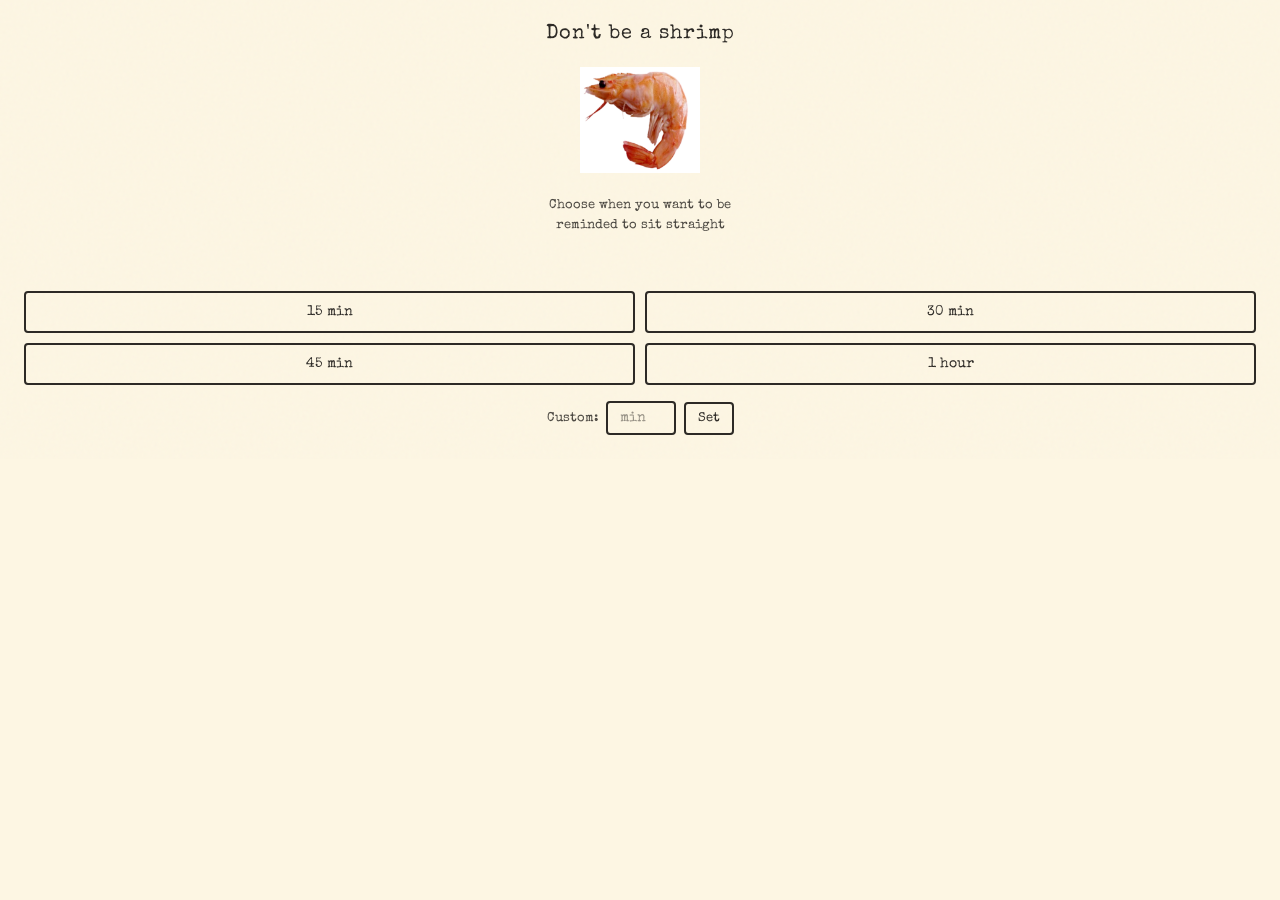
==== popup.html @ a09875b5 "Add Chrome extension for posture reminders - Manifest V3 with alarms, notifications, storage permiss" ====
<!DOCTYPE html>
<html lang="en">
<head>
  <meta charset="UTF-8">
  <meta name="viewport" content="width=device-width, initial-scale=1.0">
  <title>Don't Be A Shrimp</title>
  <link rel="preconnect" href="https://fonts.googleapis.com">
  <link rel="preconnect" href="https://fonts.gstatic.com" crossorigin>
  <link href="https://fonts.googleapis.com/css2?family=Special+Elite&display=swap" rel="stylesheet">
  <link rel="stylesheet" href="popup.css">
</head>
<body>
  <div class="container">
    <h1>Don't be a shrimp</h1>

    <div class="shrimp-container">
      <img src="images/image.png" alt="Shrimp" class="shrimp-image" onerror="this.style.display='none'; this.nextElementSibling.style.display='flex';">
      <div class="shrimp-placeholder">🦐</div>
    </div>

    <p class="instruction">Choose when you want to be reminded to sit straight</p>

    <div id="feedback" class="feedback"></div>

    <div class="interval-buttons">
      <button class="interval-btn" data-minutes="15">15 min</button>
      <button class="interval-btn" data-minutes="30">30 min</button>
      <button class="interval-btn" data-minutes="45">45 min</button>
      <button class="interval-btn" data-minutes="60">1 hour</button>
    </div>

    <div class="custom-interval">
      <label for="custom-minutes">Custom:</label>
      <input type="number" id="custom-minutes" min="1" max="1440" placeholder="min">
      <button id="custom-btn">Set</button>
    </div>
  </div>

  <script src="popup.js"></script>
</body>
</html>
---- popup.css ----
* {
  margin: 0;
  padding: 0;
  box-sizing: border-box;
}

body {
  font-family: 'Special Elite', 'Courier New', monospace;
  background-color: #FDF6E3;
  color: #2D2A26;
  min-width: 280px;
  position: relative;
}

/* Paper texture overlay */
body::before {
  content: '';
  position: absolute;
  top: 0;
  left: 0;
  right: 0;
  bottom: 0;
  background-image: url("data:image/svg+xml,%3Csvg viewBox='0 0 200 200' xmlns='http://www.w3.org/2000/svg'%3E%3Cfilter id='noise'%3E%3CfeTurbulence type='fractalNoise' baseFrequency='0.65' numOctaves='3' stitchTiles='stitch'/%3E%3C/filter%3E%3Crect width='100%25' height='100%25' filter='url(%23noise)'/%3E%3C/svg%3E");
  opacity: 0.03;
  pointer-events: none;
  z-index: 1;
}

.container {
  padding: 24px;
  display: flex;
  flex-direction: column;
  align-items: center;
  position: relative;
  z-index: 2;
}

h1 {
  font-size: 20px;
  font-weight: normal;
  text-align: center;
  margin-bottom: 16px;
  letter-spacing: 1px;
}

.shrimp-container {
  width: 120px;
  height: 120px;
  margin-bottom: 16px;
  display: flex;
  align-items: center;
  justify-content: center;
}

.shrimp-image {
  max-width: 100%;
  max-height: 100%;
  object-fit: contain;
}

.shrimp-placeholder {
  font-size: 80px;
  display: none;
  align-items: center;
  justify-content: center;
  line-height: 1;
}

.instruction {
  font-size: 13px;
  text-align: center;
  margin-bottom: 20px;
  line-height: 1.5;
  max-width: 220px;
  opacity: 0.85;
}

.interval-buttons {
  display: grid;
  grid-template-columns: repeat(2, 1fr);
  gap: 10px;
  width: 100%;
}

.interval-btn {
  font-family: 'Special Elite', 'Courier New', monospace;
  font-size: 14px;
  padding: 12px 16px;
  background-color: transparent;
  border: 2px solid #2D2A26;
  color: #2D2A26;
  cursor: pointer;
  transition: all 0.2s ease;
  border-radius: 4px;
}

.interval-btn:hover {
  background-color: rgba(45, 42, 38, 0.1);
}

.interval-btn.active {
  background-color: #2D2A26;
  color: #FDF6E3;
}

.interval-btn:focus {
  outline: none;
  box-shadow: 0 0 0 3px rgba(45, 42, 38, 0.3);
}

.custom-interval {
  display: flex;
  align-items: center;
  gap: 8px;
  margin-top: 16px;
  width: 100%;
  justify-content: center;
}

.custom-interval label {
  font-size: 13px;
  opacity: 0.85;
}

.custom-interval input {
  font-family: 'Special Elite', 'Courier New', monospace;
  font-size: 14px;
  width: 70px;
  padding: 8px 10px;
  border: 2px solid #2D2A26;
  border-radius: 4px;
  background-color: transparent;
  color: #2D2A26;
  text-align: center;
}

.custom-interval input:focus {
  outline: none;
  box-shadow: 0 0 0 3px rgba(45, 42, 38, 0.3);
}

.custom-interval input::placeholder {
  color: rgba(45, 42, 38, 0.5);
}

#custom-btn {
  font-family: 'Special Elite', 'Courier New', monospace;
  font-size: 13px;
  padding: 8px 12px;
  background-color: transparent;
  border: 2px solid #2D2A26;
  color: #2D2A26;
  cursor: pointer;
  transition: all 0.2s ease;
  border-radius: 4px;
}

#custom-btn:hover {
  background-color: rgba(45, 42, 38, 0.1);
}

#custom-btn:focus {
  outline: none;
  box-shadow: 0 0 0 3px rgba(45, 42, 38, 0.3);
}

.feedback {
  margin-top: 16px;
  padding: 10px 16px;
  font-size: 12px;
  text-align: center;
  border-radius: 4px;
  background-color: rgba(45, 42, 38, 0.08);
  opacity: 0;
  transform: translateY(-5px);
  transition: opacity 0.3s ease, transform 0.3s ease;
  max-width: 100%;
}

.feedback.show {
  opacity: 1;
  transform: translateY(0);
}
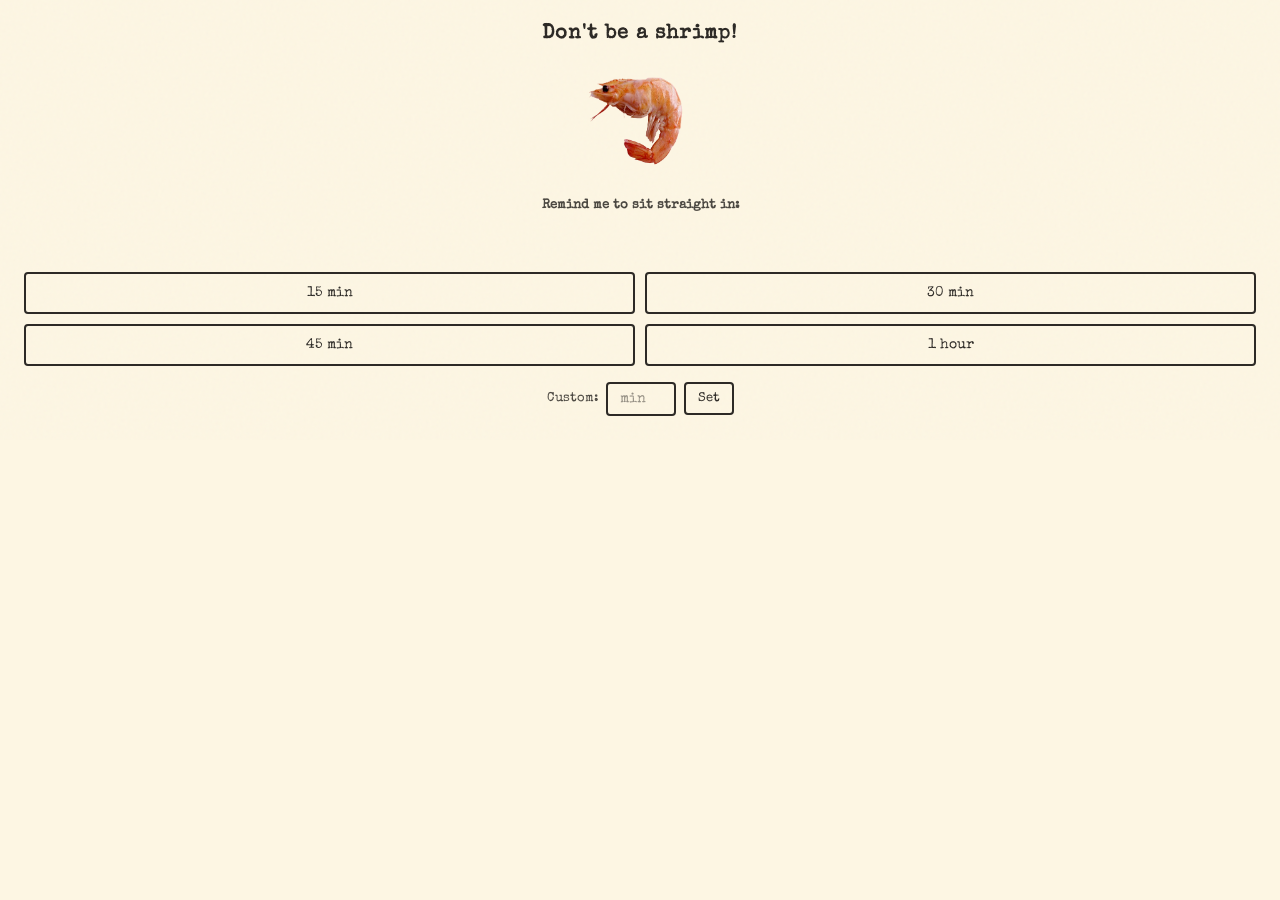
==== commit cf37d11e: "Update UI text and use new shrimp image - Change header to "Don't be a shrimp!" - Change instruction" ====
--- a/popup.html
+++ b/popup.html
@@ -11,14 +11,14 @@
 </head>
 <body>
   <div class="container">
-    <h1>Don't be a shrimp</h1>
+    <h1>Don't be a shrimp!</h1>
 
     <div class="shrimp-container">
-      <img src="images/image.png" alt="Shrimp" class="shrimp-image" onerror="this.style.display='none'; this.nextElementSibling.style.display='flex';">
+      <img src="images/shrimp-main.png" alt="Shrimp" class="shrimp-image" onerror="this.style.display='none'; this.nextElementSibling.style.display='flex';">
       <div class="shrimp-placeholder">🦐</div>
     </div>
 
-    <p class="instruction">Choose when you want to be reminded to sit straight</p>
+    <p class="instruction">Remind me to sit straight in:</p>
 
     <div id="feedback" class="feedback"></div>
 
--- a/popup.css
+++ b/popup.css
@@ -37,7 +37,7 @@
 
 h1 {
   font-size: 20px;
-  font-weight: normal;
+  font-weight: bold;
   text-align: center;
   margin-bottom: 16px;
   letter-spacing: 1px;
@@ -68,6 +68,7 @@
 
 .instruction {
   font-size: 13px;
+  font-weight: bold;
   text-align: center;
   margin-bottom: 20px;
   line-height: 1.5;
